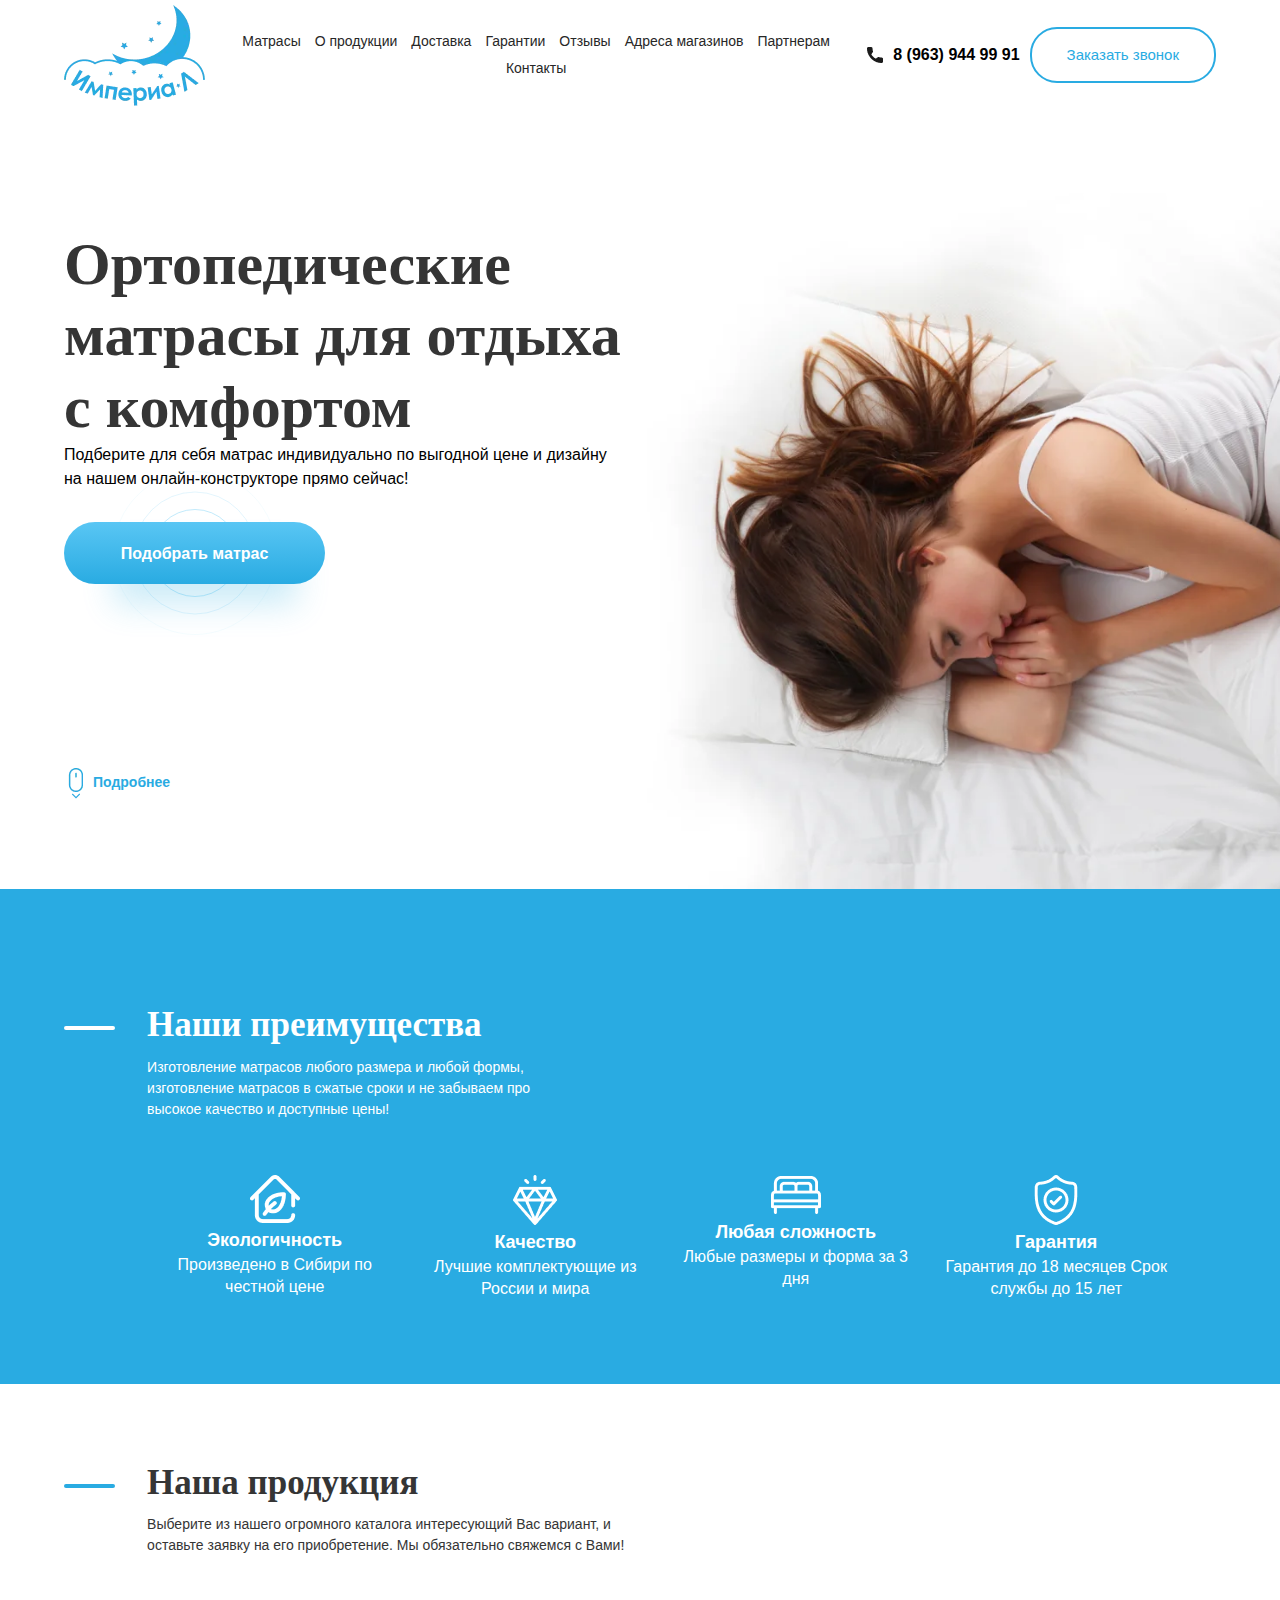
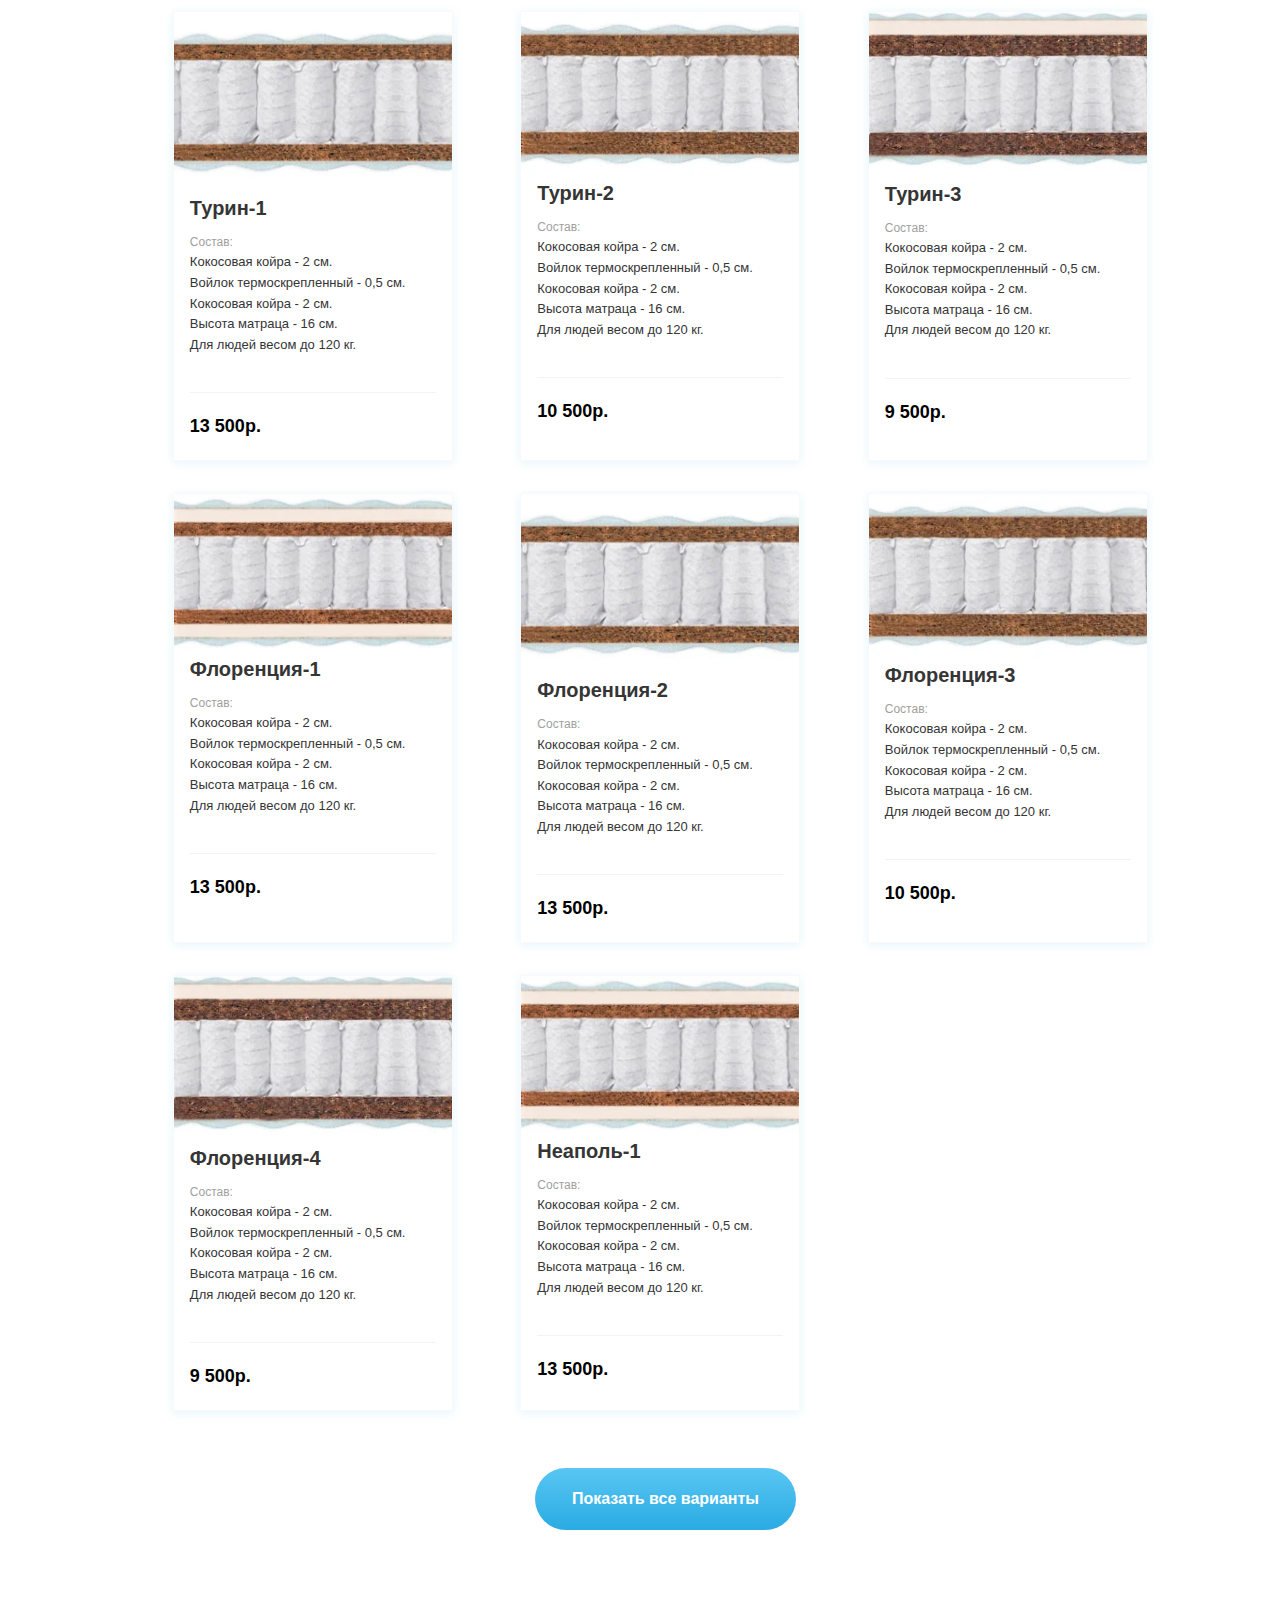
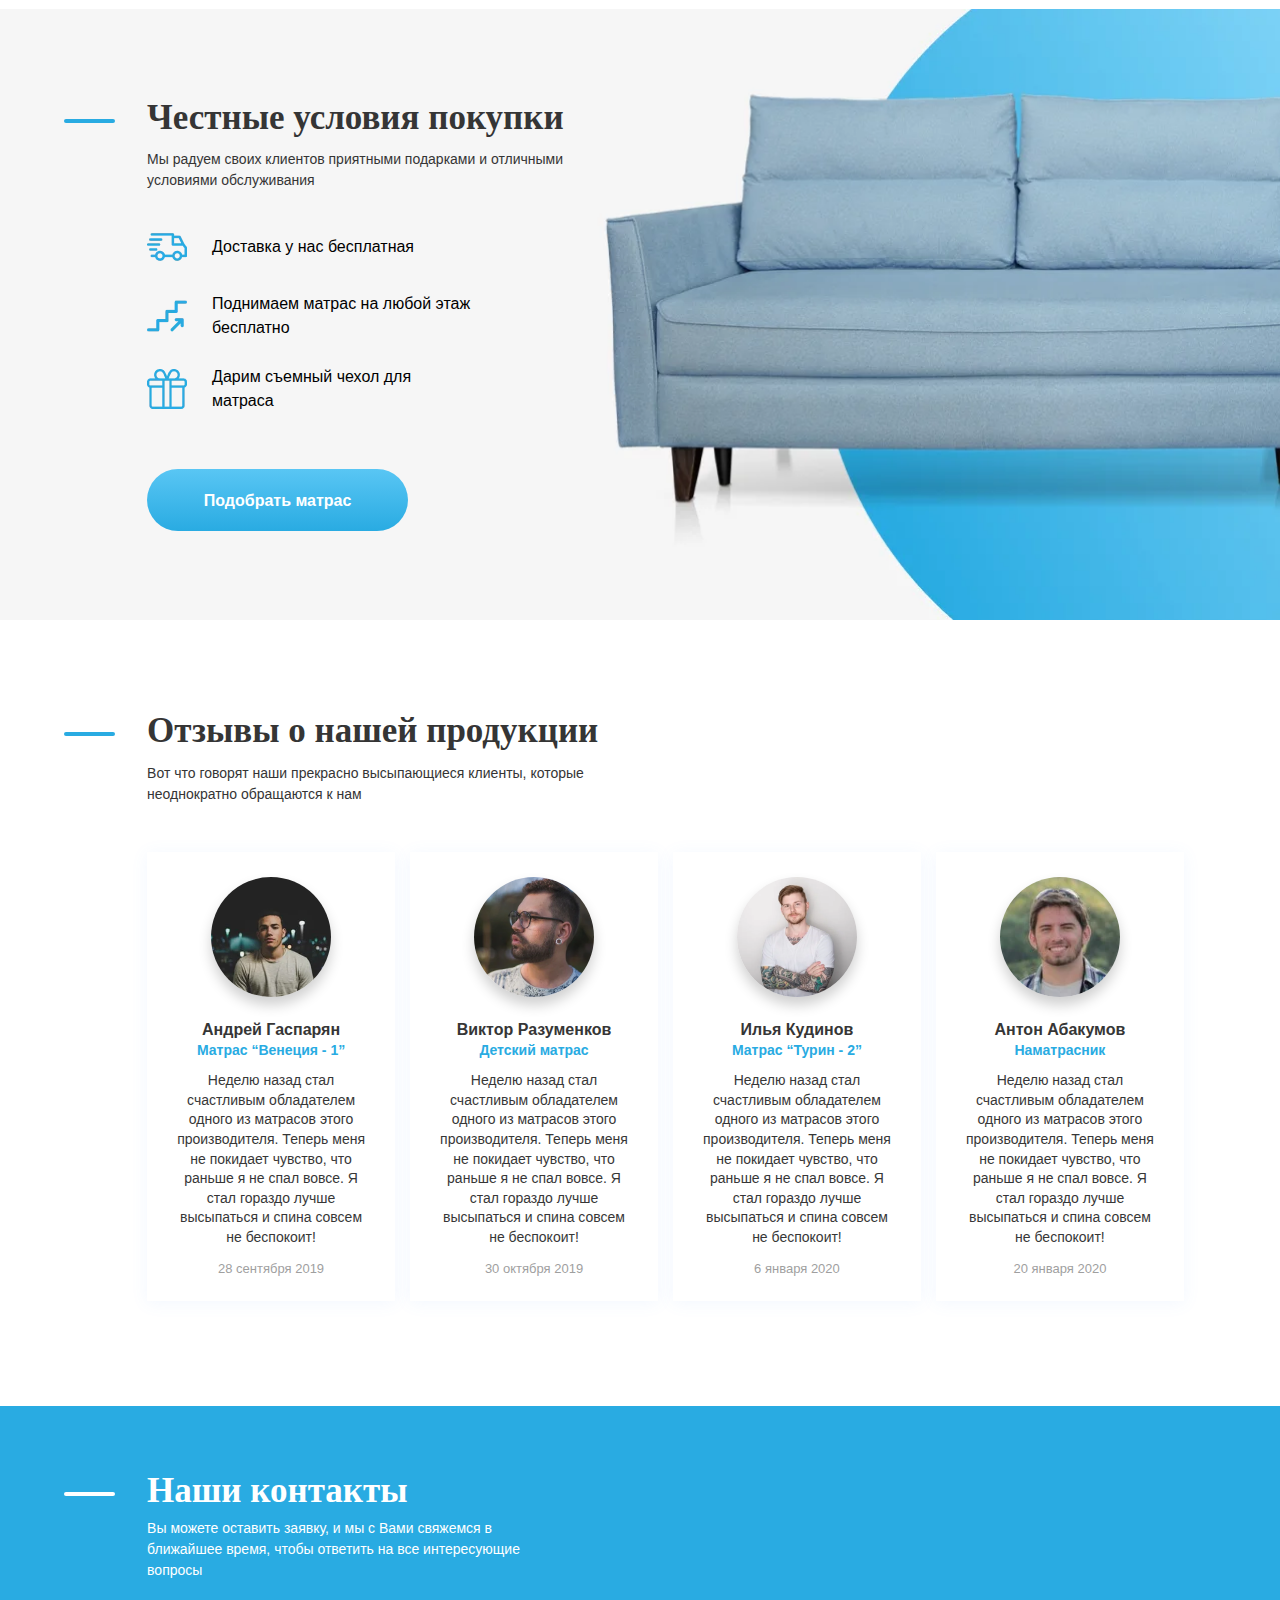
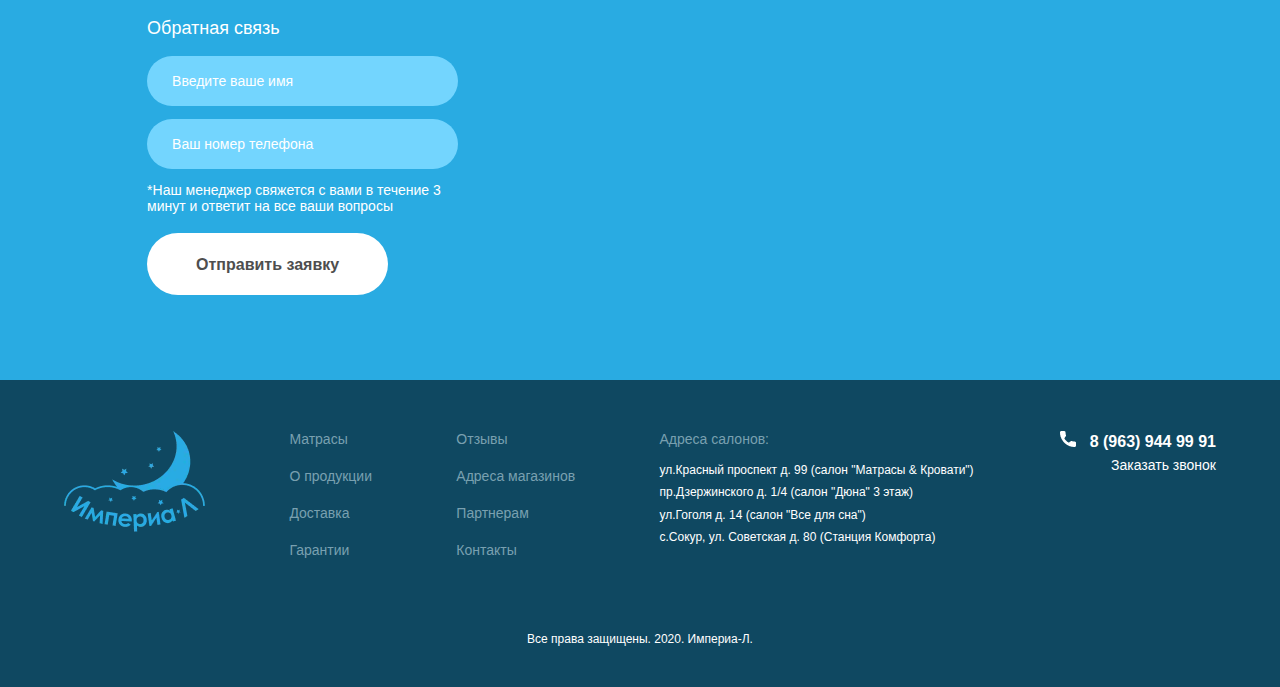
==== index.html @ 6961ce7b "first commit" ====
<!DOCTYPE html>
<html lang="en">

<head>
    <meta charset="UTF-8">
    <meta name="viewport" content="width=device-width, initial-scale=1.0">
    <title>ИмпериаЛ</title>
    <link rel="icon" href="./images/favicon.ico" type="image/x-icon">

    <link rel="stylesheet" href="style.css">
</head>

<body>
    <header>
        <img class="logo_img" src="./images/logo.webp" alt="">
        <div class="nav_links">
            <a href="#matrases">Матрасы</a>
            <a href="#aboutProd">О продукции</a>
            <a href="">Доставка</a>
            <a href="#guarant">Гарантии</a>
            <a href="#comments">Отзывы</a>
            <a href="#addres">Адреса магазинов</a>
            <a href="">Партнерам</a>
            <a href="#contacts">Контакты</a>
        </div>
        <div class="call_us">
            <img src="./images/phoneImg.webp" alt="">
            <b>8 (963) 944 99 91</b>
        </div>
        <a class="button_call_me" href="./success.html">Заказать звонок</a>
    </header>

    <div class="main_offer_background">
        <div class="main_offer">
            <p class="bold_offer">
                Ортопедические матрасы для отдыха
                <br> с комфортом
            </p>
            <p class="offer_comment">Подберите для себя матрас индивидуально по выгодной цене и дизайну на нашем
                онлайн-конструкторе прямо сейчас!</p>
            <div class="button_space">
                <div class="ellipse_container">
                    <div class="ellipse ellipse3"></div>
                    <div class="ellipse ellipse2"></div>
                    <div class="ellipse ellipse1"></div>
                </div>
                <div class="button_shadow"></div>
                <a href="./success.html" class="choose_mattress_button">Подобрать матрас
                </a>
            </div>
            <div class="show_more">
                <div class="more_left">
                    <img src="./images/clicker1.webp" alt="">
                    <img src="./images/back1.webp" alt="">
                </div>
                <a>Подробнее</a>
            </div>
        </div>
    </div>

    <div id="aboutProd" class="advantages">
        <div class="white_line_container">
            <div class="white_line"></div>
            <div class="advantages_container">
                <p class="bold_adv_offer bold_white_offer">
                    Наши преимущества
                </p>
                <p class="adv_comment white_comm">
                    Изготовление матрасов любого размера и любой формы, изготовление матрасов в сжатые сроки и не
                    забываем про высокое качество и доступные цены!
                </p>
                <div class="advantages_list">
                    <div class="advantage">
                        <img src="./images/eco_adv.webp" alt="">
                        <p class="adv_title">
                            Экологичность
                        </p>
                        <p class="adv_description">
                            Произведено в Сибири по честной цене
                        </p>
                    </div>
                    <div class="advantage">
                        <img src="./images/diamond_adv.webp" alt="">
                        <p class="adv_title">
                            Качество
                        </p>
                        <p class="adv_description">
                            Лучшие комплектующие из России и мира
                        </p>
                    </div>
                    <div class="advantage">
                        <img src="./images/difficult_adv.webp" alt="">
                        <p class="adv_title">
                            Любая сложность
                        </p>
                        <p class="adv_description">
                            Любые размеры и форма за 3 дня
                        </p>
                    </div>
                    <div class="advantage">
                        <img src="./images/guarant_adv.webp" alt="">
                        <p class="adv_title">
                            Гарантия
                        </p>
                        <p class="adv_description">
                            Гарантия до 18 месяцев Срок службы до 15 лет
                        </p>
                    </div>
                </div>
            </div>
        </div>

    </div>

    <div  id="matrases" class="our_products">
        <div class="blue_line_container">
            <div class="blue_line"></div>
            <div class="products_container">
                <p class="bold_prod_offer bold_block_offer">
                    Наша продукция
                </p>
                <p class="prod_comment block_comment">
                    Выберите из нашего огромного каталога интересующий Вас вариант, и оставьте заявку на его
                    приобретение. Мы обязательно свяжемся с Вами!
                </p>


                <div class="product_list">
                    <div class="product_item">
                        <img src="./images/prod1.webp" alt="">
                        <div class="prod_info">
                            <div class="prod_description">
                                <p class="prod_title"> Турин-1</p>

                                <div class="prod_structure">
                                    <p class="structure_title">
                                        Состав:
                                    </p>
                                    <p class="structure_point">Кокосовая койра - 2 см.</p>

                                    <p class="structure_point">Войлок термоскрепленный - 0,5 см.</p>
                                    <p class="structure_point">Кокосовая койра - 2 см.</p>
                                    <p class="structure_point">Высота матраца - 16 см.</p>
                                    <p class="structure_point">Для людей весом до 120 кг.</p>
                                </div>
                            </div>
                            <div class="prod_price">
                                <p class="price">13 500р.</p>
                            </div>
                        </div>
                    </div>

                    <div class="product_item">
                        <img src="./images/prod2.webp" alt="">
                        <div class="prod_info">
                            <div class="prod_description">
                                <p class="prod_title">Турин-2
                                </p>

                                <div class="prod_structure">
                                    <p class="structure_title">
                                        Состав:
                                    </p>
                                    <p class="structure_point">Кокосовая койра - 2 см.</p>

                                    <p class="structure_point">Войлок термоскрепленный - 0,5 см.</p>
                                    <p class="structure_point">Кокосовая койра - 2 см.</p>
                                    <p class="structure_point">Высота матраца - 16 см.</p>
                                    <p class="structure_point">Для людей весом до 120 кг.</p>
                                </div>
                            </div>
                            <div class="prod_price">
                                <p class="price">10 500р.</p>
                            </div>
                        </div>
                    </div>
                    <div class="product_item">
                        <img src="./images/prod3.webp" alt="">
                        <div class="prod_info">
                            <div class="prod_description">
                                <p class="prod_title">Турин-3
                                </p>

                                <div class="prod_structure">
                                    <p class="structure_title">
                                        Состав:
                                    </p>
                                    <p class="structure_point">Кокосовая койра - 2 см.</p>

                                    <p class="structure_point">Войлок термоскрепленный - 0,5 см.</p>
                                    <p class="structure_point">Кокосовая койра - 2 см.</p>
                                    <p class="structure_point">Высота матраца - 16 см.</p>
                                    <p class="structure_point">Для людей весом до 120 кг.</p>
                                </div>
                            </div>
                            <div class="prod_price">
                                <p class="price">9 500р.</p>
                            </div>
                        </div>
                    </div>
                    <div class="product_item">
                        <img src="./images/prod4.webp" alt="">
                        <div class="prod_info">
                            <div class="prod_description">
                                <p class="prod_title">Флоренция-1
                                </p>

                                <div class="prod_structure">
                                    <p class="structure_title">
                                        Состав:
                                    </p>
                                    <p class="structure_point">Кокосовая койра - 2 см.</p>

                                    <p class="structure_point">Войлок термоскрепленный - 0,5 см.</p>
                                    <p class="structure_point">Кокосовая койра - 2 см.</p>
                                    <p class="structure_point">Высота матраца - 16 см.</p>
                                    <p class="structure_point">Для людей весом до 120 кг.</p>
                                </div>
                            </div>
                            <div class="prod_price">
                                <p class="price">13 500р.</p>
                            </div>
                        </div>
                    </div>


                    <div class="product_item">
                        <img src="./images/prod1.webp" alt="">
                        <div class="prod_info">
                            <div class="prod_description">
                                <p class="prod_title">Флоренция-2
                                </p>

                                <div class="prod_structure">
                                    <p class="structure_title">
                                        Состав:
                                    </p>
                                    <p class="structure_point">Кокосовая койра - 2 см.</p>

                                    <p class="structure_point">Войлок термоскрепленный - 0,5 см.</p>
                                    <p class="structure_point">Кокосовая койра - 2 см.</p>
                                    <p class="structure_point">Высота матраца - 16 см.</p>
                                    <p class="structure_point">Для людей весом до 120 кг.</p>
                                </div>
                            </div>
                            <div class="prod_price">
                                <p class="price">13 500р.</p>
                            </div>
                        </div>
                    </div>


                    <div class="product_item">
                        <img src="./images/prod2.webp" alt="">
                        <div class="prod_info">
                            <div class="prod_description">
                                <p class="prod_title">Флоренция-3
                                </p>

                                <div class="prod_structure">
                                    <p class="structure_title">
                                        Состав:
                                    </p>
                                    <p class="structure_point">Кокосовая койра - 2 см.</p>

                                    <p class="structure_point">Войлок термоскрепленный - 0,5 см.</p>
                                    <p class="structure_point">Кокосовая койра - 2 см.</p>
                                    <p class="structure_point">Высота матраца - 16 см.</p>
                                    <p class="structure_point">Для людей весом до 120 кг.</p>
                                </div>
                            </div>
                            <div class="prod_price">
                                <p class="price">10 500р.</p>
                            </div>
                        </div>
                    </div>


                    <div class="product_item">
                        <img src="./images/prod3.webp" alt="">
                        <div class="prod_info">
                            <div class="prod_description">
                                <p class="prod_title">Флоренция-4
                                </p>

                                <div class="prod_structure">
                                    <p class="structure_title">
                                        Состав:
                                    </p>
                                    <p class="structure_point">Кокосовая койра - 2 см.</p>

                                    <p class="structure_point">Войлок термоскрепленный - 0,5 см.</p>
                                    <p class="structure_point">Кокосовая койра - 2 см.</p>
                                    <p class="structure_point">Высота матраца - 16 см.</p>
                                    <p class="structure_point">Для людей весом до 120 кг.</p>
                                </div>
                            </div>
                            <div class="prod_price">
                                <p class="price">9 500р.</p>
                            </div>
                        </div>
                    </div>


                    <div class="product_item">
                        <img src="./images/prod4.webp" alt="">
                        <div class="prod_info">
                            <div class="prod_description">
                                <p class="prod_title">Неаполь-1
                                </p>

                                <div class="prod_structure">
                                    <p class="structure_title">
                                        Состав:
                                    </p>
                                    <p class="structure_point">Кокосовая койра - 2 см.</p>

                                    <p class="structure_point">Войлок термоскрепленный - 0,5 см.</p>
                                    <p class="structure_point">Кокосовая койра - 2 см.</p>
                                    <p class="structure_point">Высота матраца - 16 см.</p>
                                    <p class="structure_point">Для людей весом до 120 кг.</p>
                                </div>
                            </div>
                            <div class="prod_price">
                                <p class="price">13 500р.</p>
                            </div>
                        </div>
                    </div>


                </div>
                <a href="./success.html" class="button_show_all_vars">Показать все варианты</a>
            </div>


        </div>
    </div>


    <div id="guarant" class="honest_pay_terms">
        <div class="blue_line_container">
            <div class="blue_line"></div>
            <div class="honest_container">
                <p class="bold_terms_offer bold_block_offer">
                    Честные условия покупки </p>
                <p class="terms_comment block_comment">
                    Мы радуем своих клиентов приятными подарками и отличными условиями обслуживания </p>

                <div class="terms">
                    <div class="t_point">
                        <img src="./images/delivery_img.webp" alt="">
                        <p>Доставка у нас бесплатная</p>
                    </div>
                    <div class="t_point">
                        <img src="./images/floor_img.webp" alt="">
                        <p>Поднимаем матрас на любой этаж бесплатно</p>
                    </div>
                    <div class="t_point">
                        <img src="./images/gift_img.webp" alt="">
                        <p>Дарим съемный чехол для матраса</p>
                    </div>
                </div>

                <a href="./success.html" class="choose_mattress_button choose_mattress_button_padding">Подобрать матрас</a>


            </div>
        </div>
    </div>

    <div id="comments" class="prod_feedback">
        <div class="blue_line_container">
            <div class="blue_line"></div>
            <div class="feedback_container">
                <p class="bold_feed_offer bold_block_offer">Отзывы о нашей продукции</p>
                <p class="feed_comment block_comment">
                    Вот что говорят наши прекрасно высыпающиеся клиенты, которые неоднократно обращаются к нам
                </p>

                <div class="feedback_list">


                    <div class="feedback">
                        <img src="./images/comm1.webp" alt="">
                        <p class="person_name">
                            Андрей Гаспарян
                        </p>
                        <p class="purchased_prod">
                            Матрас “Венеция - 1”
                        </p>
                        <p class="person_feedback">
                            Неделю назад стал счастливым обладателем одного из матрасов этого производителя. Теперь меня
                            не покидает чувство, что раньше я не спал вовсе. Я стал гораздо лучше высыпаться и спина
                            совсем не беспокоит!
                        </p>
                        <p class="date_feedback">
                            28 сентября 2019
                        </p>
                    </div>





                    <div class="feedback">
                        <img src="./images/comm2.webp" alt="">
                        <p class="person_name">
                            Виктор Разуменков
                        </p>
                        <p class="purchased_prod">
                            Детский матрас
                        </p>
                        <p class="person_feedback">
                            Неделю назад стал счастливым обладателем одного из матрасов этого производителя. Теперь меня
                            не покидает чувство, что раньше я не спал вовсе. Я стал гораздо лучше высыпаться и спина
                            совсем не беспокоит!
                        </p>
                        <p class="date_feedback">
                            30 октября 2019
                        </p>
                    </div>





                    <div class="feedback">
                        <img src="./images/comm3.webp" alt="">
                        <p class="person_name">
                            Илья Кудинов
                        </p>
                        <p class="purchased_prod">
                            Матрас “Турин - 2”
                        </p>
                        <p class="person_feedback">
                            Неделю назад стал счастливым обладателем одного из матрасов этого производителя. Теперь меня
                            не покидает чувство, что раньше я не спал вовсе. Я стал гораздо лучше высыпаться и спина
                            совсем не беспокоит!
                        </p>
                        <p class="date_feedback">
                            6 января 2020
                        </p>
                    </div>





                    <div class="feedback">
                        <img src="./images/comm4.webp" alt="">
                        <p class="person_name">
                            Антон Абакумов
                        </p>
                        <p class="purchased_prod">
                            Наматрасник
                        </p>
                        <p class="person_feedback">
                            Неделю назад стал счастливым обладателем одного из матрасов этого производителя. Теперь меня
                            не покидает чувство, что раньше я не спал вовсе. Я стал гораздо лучше высыпаться и спина
                            совсем не беспокоит!
                        </p>
                        <p class="date_feedback">
                            20 января 2020
                        </p>
                    </div>



                </div>

            </div>
        </div>
    </div>

    <div id="contacts" class="our_contacts">

        <div class="white_line_container">
            <div class="white_line"></div>
            <div class="contacts_container">
                <div class="contacts_container_left">
                    <p class="bold_white_offer   ">
                        Наши контакты </p>
                    <p class="white_comm">
                        Вы можете оставить заявку, и мы с Вами свяжемся в ближайшее время, чтобы ответить на все
                        интересующие вопросы </p>


                    <form action="submit">
                        <p class="form_title">
                            Обратная связь
                        </p>
                        <input class="user_name" type="text" placeholder="Введите ваше имя">
                        <input class="user_tel" type="tel" placeholder="Ваш номер телефона">

                        <p class="form_hint">
                            *Наш менеджер свяжется с вами в течение 3 минут и ответит на все ваши вопросы
                        </p>

                        <input  class="button_submit_form" type="submit" value="Отправить заявку">

                    </form>




                </div>
            </div>
        </div>

        <div class="contacts_container_right">
            <iframe
                src="https://www.google.com/maps/embed?pb=!1m18!1m12!1m3!1d2285.2875746471536!2d82.90919077633461!3d55.055697845468295!2m3!1f0!2f0!3f0!3m2!1i1024!2i768!4f13.1!3m3!1m2!1s0x42dfe5ae43b21f39%3A0x78522fc8f76ff11f!2z0JrRgNCw0YHQvdGL0Lkg0L_RgC3Rgi4sIDk5LCDQndC-0LLQvtGB0LjQsdC40YDRgdC6LCDQndC-0LLQvtGB0LjQsdC40YDRgdC60LDRjyDQvtCx0LsuLCDQoNC-0YHRgdC40Y8sIDYzMDA0OQ!5e0!3m2!1sru!2sby!4v1711286490677!5m2!1sru!2sby"
                style="border:0;" loading="lazy" referrerpolicy="no-referrer-when-downgrade"></iframe>
        </div>
    </div>


    <footer id="addres">
        <div class="footer_container">
            <img src="./images/logo.webp" alt="">
            <div class="links_foot">
                <a href="">Матрасы</a>
                <a href="">О продукции</a>
                <a href="">Доставка</a>
                <a href="">Гарантии</a>
            </div>
            <div class="links_foot">
                <a href="">Отзывы</a>
                <a href="">Адреса магазинов</a>
                <a href="">Партнерам</a>
                <a href="">Контакты</a>
            </div>
            <div class="address_list">
                <p class="address_title">Адреса салонов:</p>
                <p class="address_point">ул.Красный проспект д. 99 (салон "Матрасы & Кровати")</p>
                <p class="address_point">пр.Дзержинского д. 1/4 (салон "Дюна" 3 этаж)</p>
                <p class="address_point">ул.Гоголя д. 14 (салон "Все для сна")</p>
                <p class="address_point">c.Сокур, ул. Советская д. 80 (Станция Комфорта)</p>
            </div>
            <div class="call_me">
                <div class="phone_number">
                <img src="./images/white_phone_logo.webp" alt="">
                <b>8 (963) 944 99 91</b>

                </div>
            <a href="" class="get_call">
                Заказать звонок
            </a>
            </div>
        </div>
        <p class="rights">Все права защищены. 2020. Империа-Л.</p>
    </footer>

</body>

</html>
---- style.css ----
* {
  margin: 0;
  padding: 0;
  box-sizing: border-box;
}

html {
  scroll-behavior: smooth;
  }

.thanks_block .choose_mattress_button {
  position: static;

}
a{
  transition: 0.3s;
}
a:hover{
scale: 1.1;
}

.thanks_block {
  width: 90%;
  display: flex;
  flex-direction: column;
  align-items: center;
  justify-content: center;
  margin: auto;
  height: 400px;
  text-align: center;
}

.thanks_block p{
  font-size: 36px;
  margin-bottom: 30px;
}

input {
  border: none;
  outline: none;
  margin: 0;
  padding: 0;
  background: none;
}

.white_line_container {
  width: 90%;
  max-width: 1687px;
  margin: auto;
  display: flex;
}

.white_line_container .white_line {
  width: 51px;
  height: 4px;
  background: #FFFFFF;
  border-radius: 2px;
  margin: 27px 0 0 0;
}

.bold_white_offer {
  font-family: "Playfair Display", serif;
  font-size: 35px;
  font-weight: 700;
  line-height: 52.5px;
  color: #FFFFFF;
}

.white_comm {
  font-size: 14px;
  font-weight: 300;
  line-height: 21px;
  text-align: left;
  color: #FFFFFF;
  max-width: 481px;
}

.blue_line_container {
  width: 90%;
  max-width: 1687px;
  margin: auto;
  display: flex;
}

.blue_line {
  width: 51px;
  height: 4px;
  background: #29ABE2;
  border-radius: 2px;
  margin: 27px 0 0 0;
}

.bold_block_offer {
  font-family: "Playfair Display", serif;
  font-size: 35px;
  font-weight: 700;
  line-height: 52.5px;
  color: #353535;
}

.block_comment {
  font-size: 14px;
  font-weight: 300;
  line-height: 21px;
  text-align: left;
  max-width: 481px;
  color: #353535;
  margin: 5px 0 0 0;
}

.choose_mattress_button {
  display: flex;
  justify-content: center;
  align-items: center;
  width: 261px;
  height: 62px;
  border-radius: 31px;
  background: linear-gradient(0deg, #29ABE2 0%, #59C6F4 100%);
  font-size: 16px;
  font-weight: 700;
  line-height: 19.2px;
  text-align: center;
  color: white;
  position: absolute;
}

a,
button,
p,
b {
  font-family: "Museo Sans Cyrl", sans-serif;
  text-decoration: none;
}

header {
  max-width: 1600px;
  width: 90%;
  margin: auto;
  display: flex;
  height: 110px;
  align-items: center;
  justify-content: space-between;
}

header .nav_links {
  display: flex;
  max-width: 867px;
  width: 70%;
  justify-content: center;
  flex-wrap: wrap;
  padding: 0 15px;
  align-items: center;
}

header .nav_links a {
  font-size: 14px;
  color: #272727;
  font-weight: 400;
  margin: 5px 7px;
  line-height: 16.8px;
}

header .call_us {
  display: flex;
  width: 158px;
  justify-content: space-between;
  align-items: center;
  margin: 0 10px 0 0;
}

header .call_us b {
  font-size: 16px;
  white-space: nowrap;
  margin: 0 0 0 10px;
}

header .button_call_me {
  padding: 17px 35px;
  border-radius: 27px;
  border: 2px solid #29ABE2;
  background: none;
  display: flex;
  justify-content: center;
  align-items: center;
  text-wrap: nowrap;
  font-size: 15px;
  font-weight: 500;
  line-height: 18px;
  color: #29ABE2;
}

.main_offer_background {
  background: url(./images/first_screen_back.webp);
  background-repeat: no-repeat;
  background-size: cover;
  padding: 119px 0 89px 0;
  background-position: center;
}

.main_offer {
  max-width: 1600px;
  width: 90%;
  margin: auto;
}

.main_offer .bold_offer {
  font-size: 60px;
  font-weight: 700;
  line-height: 71.4px;
  text-align: left;
  font-family: "Playfair Display", serif;
  font-optical-sizing: auto;
  font-style: normal;
  color: #353535;
  width: 620px;
}

.main_offer .offer_comment {
  font-size: 16px;
  font-weight: 300;
  line-height: 24px;
  text-align: left;
  max-width: 546px;
}

.main_offer .button_space {
  bottom: 20px;
  position: relative;
  width: 261px;
  height: 164px;
  border-radius: 31px;
  opacity: 1;
  display: flex;
  flex-direction: column;
  justify-content: center;
  align-items: center;
}

.main_offer .ellipse_container {
  width: 164px;
  height: 164px;
  position: relative;
  display: flex;
  justify-content: center;
  align-items: center;
}

.main_offer .ellipse {
  position: absolute;
  top: 50%;
  left: 50%;
  transform: translate(-50%, -50%);
  border-radius: 50%;
}

.main_offer .ellipse3 {
  width: 164px;
  height: 164px;
  border: 1px solid #59C6F40F;
}

.main_offer .ellipse2 {
  width: 123px;
  height: 123px;
  border: 1px solid #59C6F42B;
}

.main_offer .ellipse1 {
  width: 88px;
  height: 88px;
  border: 1px solid #59C6F45E;
}

.main_offer .button_shadow {
  width: 183px;
  height: 54px;
  box-shadow: 0px 27px 32px 0px #29ABE23B;
  position: absolute;
  top: 32%;
  left: 19%;
}

.main_offer .show_more {
  display: flex;
  align-items: start;
  margin: 113px 0 0 0;
}

.main_offer .show_more .more_left {
  display: flex;
  flex-direction: column;
  align-items: center;
}

.main_offer .show_more a {
  font-size: 14px;
  font-weight: 600;
  line-height: 16.66px;
  text-align: left;
  color: #29ABE2;
  margin: 6px 0 0 5px;
}

.advantages {
  background: #29ABE2;
  padding: 0 0 83px 0;
}

.advantages .white_line_container {
  padding: 110px 0 0 0;
}

.advantages .white_line_container .advantages_container {
  max-width: 1600px;
  width: 90%;
  margin: auto;
}

.advantages .white_line_container .advantages_container .adv_comment {
  margin: 5px 0 55px 0;
}

.advantages .white_line_container .advantages_container .advantages_list {
  max-width: 1026px;
  margin: auto;
  display: grid;
  grid-template-columns: repeat(auto-fill, minmax(219px, 4fr));
  gap: 16px;
}

.advantages .white_line_container .advantages_container .advantages_list .advantage {
  text-align: center;
  color: white;
}

.advantages .white_line_container .advantages_container .advantages_list .advantage .adv_title {
  font-size: 18px;
  font-weight: 700;
  line-height: 27px;
}

.advantages .white_line_container .advantages_container .advantages_list .advantage .adv_description {
  font-size: 16px;
  font-weight: 300;
  line-height: 22.4px;
  text-align: center;
}

.our_products {
  padding: 73px 0 0 0;
}

.our_products .blue_line_container .products_container {
  max-width: 1600px;
  width: 90%;
  margin: auto;
}

.our_products .blue_line_container .products_container .prod_comment {
  margin: 5px 0 55px 0;
}

.our_products .blue_line_container .products_container .product_list {
  max-width: 99%;
  display: grid;
  grid-template-columns: repeat(auto-fill, minmax(280px, 4fr));
  gap: 16px;
}

.our_products .blue_line_container .products_container .product_list .product_item {
  border: 1px solid #F9F9F9;
  box-shadow: 0px 2px 9px 0px #29ABE21F;
  margin: 0 auto 16px auto;
  width: 280px;
}

.our_products .blue_line_container .products_container .product_list .product_item img {
  width: 100%;
  margin: auto;
  text-align: center;
}

.our_products .blue_line_container .products_container .product_list .product_item .prod_info {
  max-width: 246px;
  margin: auto;
}

.our_products .blue_line_container .products_container .product_list .product_item .prod_info .prod_description {
  padding: 0 0 35px 0;
  border-bottom: 1px solid #F3F3F3;
}

.our_products .blue_line_container .products_container .product_list .product_item .prod_info .prod_description .prod_title {
  font-size: 20px;
  font-weight: 700;
  line-height: 24px;
  text-align: left;
  color: #353535;
}

.our_products .blue_line_container .products_container .product_list .product_item .prod_info .prod_description .prod_structure .structure_title {
  font-size: 12px;
  font-weight: 300;
  line-height: 14.4px;
  text-align: left;
  color: #9F9F9F;
  margin: 15px 0 0 0;
}

.our_products .blue_line_container .products_container .product_list .product_item .prod_info .prod_description .prod_structure .structure_point {
  font-size: 13px;
  font-weight: 400;
  line-height: 15.6px;
  text-align: left;
  color: #353535;
  margin: 5px 0;
}

.our_products .blue_line_container .products_container .product_list .product_item .prod_info .prod_price {
  padding: 23px 0 22px 0;
}

.our_products .blue_line_container .products_container .product_list .product_item .prod_info .prod_price .price {
  font-size: 18px;
  font-weight: 700;
  line-height: 21.6px;
  text-align: left;
}

.our_products .blue_line_container .products_container .button_show_all_vars {
  display: flex;
  justify-content: center;
  align-items: center;
  width: 261px;
  height: 62px;
  border-radius: 31px;
  background: linear-gradient(0deg, #29ABE2 0%, #59C6F4 100%);
  font-size: 16px;
  font-weight: 700;
  line-height: 19.2px;
  text-align: center;
  color: white;
  margin: 41px auto 79px auto;
}

.honest_pay_terms {
  background: url(./images/honest_payment_block_back.webp);
  background-repeat: no-repeat;
  background-size: cover;
  padding: 83px 0 89px 0;
  background-position: center;
}

.honest_pay_terms .blue_line_container .honest_container {
  max-width: 1600px;
  width: 90%;
  margin: auto;
}

.honest_pay_terms .blue_line_container .honest_container .terms_comment {
  margin: 5px 0 36px 0;
}

.honest_pay_terms .blue_line_container .honest_container .terms {
  max-width: 329px;
}

.honest_pay_terms .blue_line_container .honest_container .terms .t_point {
  display: flex;
  align-items: center;
  margin: 0 0 25px 0;
}

.honest_pay_terms .blue_line_container .honest_container .terms .t_point p {
  margin: 0 0 0 25px;
  font-size: 16px;
  font-weight: 300;
  line-height: 24px;
  text-align: left;
}

.honest_pay_terms .blue_line_container .honest_container .choose_mattress_button_padding {
  margin: 56px 0 0 0;
  position: relative;
}

.prod_feedback {
  padding: 85px 0;
}

.prod_feedback .feedback_container {
  max-width: 1600px;
  width: 90%;
  margin: auto;
}

.prod_feedback .feedback_container .feedback_list {
  width: 100%;
  margin-top: 47px;
  display: grid;
  grid-template-columns: repeat(4, 1fr);
  gap: 15px;
}

.prod_feedback .feedback_container .feedback_list .feedback {
  box-shadow: 0px 2px 16px 0px #559CFF14;
  max-width: 270px;
  text-align: center;
  padding: 25px;
  margin: 0 0 20px 0;
}

.prod_feedback .feedback_container .feedback_list .feedback img {
  box-shadow: 0px 8px 13px 0px #00000030;
  width: 120px;
  border-radius: 50%;
  object-fit: cover;
  height: 120px;
}

.prod_feedback .feedback_container .feedback_list .feedback .person_name {
  font-size: 16px;
  font-weight: 700;
  line-height: 21.6px;
  color: #363636;
  margin: 18px 0 1px 0;
}

.prod_feedback .feedback_container .feedback_list .feedback .purchased_prod {
  font-size: 14px;
  font-weight: 600;
  line-height: 18.9px;
  color: #29ABE2;
}

.prod_feedback .feedback_container .feedback_list .feedback .person_feedback {
  font-size: 14px;
  font-weight: 300;
  line-height: 19.6px;
  color: #373737;
  margin: 11px 0 13px 0;
}

.prod_feedback .feedback_container .feedback_list .feedback .date_feedback {
  font-size: 13px;
  font-weight: 400;
  line-height: 15.6px;
  color: #9F9F9F;
}

.our_contacts {
  background: #29ABE2;
  position: relative;
}

.our_contacts .white_line_container {
  padding: 59px 0 85px 0;
}

.our_contacts .white_line_container .contacts_container {
  max-width: 1600px;
  width: 90%;
  margin: auto;
}

.our_contacts .white_line_container .contacts_container .contacts_container_left form {
  margin: 34px 0 0 0;
  max-width: 311px;
}

.our_contacts .white_line_container .contacts_container .contacts_container_left form .form_title {
  font-size: 18px;
  font-weight: 400;
  line-height: 27px;
  text-align: left;
  color: #FFFFFF;
  margin: 0 0 14px 0;
}

.our_contacts .white_line_container .contacts_container .contacts_container_left form .user_name,
.our_contacts .white_line_container .contacts_container .contacts_container_left form .user_tel {
  width: 100%;
  height: 50px;
  background: #76D6FFF7;
  color: white;
  border-radius: 25px;
  padding: 15px 0 14px 25px;
  margin: 0 0 13px 0;
  font-size: 14px;
  font-weight: 400;
  line-height: 21px;
}

.our_contacts .white_line_container .contacts_container .contacts_container_left form .user_name::placeholder,
.our_contacts .white_line_container .contacts_container .contacts_container_left form .user_tel::placeholder {
  color: white;
  font-size: 14px;
  font-weight: 400;
  line-height: 21px;
  text-align: left;
}

.our_contacts .white_line_container .contacts_container .contacts_container_left form .form_hint {
  font-size: 14px;
  font-weight: 300;
  line-height: 16.8px;
  text-align: left;
  color: white;
}

.our_contacts .white_line_container .contacts_container .contacts_container_left form .button_submit_form {
  max-width: 241px;
  height: 62px;
  width: 100%;
  border-radius: 31px;
  background: #FFFFFF;
  font-size: 16px;
  font-weight: 700;
  line-height: 19.2px;
  color: #4E4E4E;
  margin: 18px 0 0 0;
  transition: 0.3s;
  cursor: pointer;
}
.button_submit_form:hover{
  scale: 1.1;
}

.contacts_container_right {
  position: absolute;
  top: 0;
  right: 0;
  left: 50%;
  height: 100%;
}

.contacts_container_right iframe {
  width: 100%;
  height: 100%;
}

footer {
  background: #0F4861;
  padding: 51px 0 40px 0;
}

footer .footer_container {
  max-width: 1600px;
  width: 90%;
  margin: auto;
  display: flex;
  align-items: start;
  justify-content: space-between;
  padding: 0 0 54px 0;
  flex-wrap: wrap;
}

footer .footer_container .links_foot {
  display: flex;
  flex-direction: column;
}

footer .footer_container .links_foot a {
  font-size: 14px;
  font-weight: 400;
  line-height: 16.8px;
  text-align: left;
  color: #79A0B0;
  margin: 0 0 20px 0;
}

footer .footer_container .address_list .address_title {
  font-size: 14px;
  font-weight: 500;
  line-height: 16.8px;
  text-align: left;
  color: #79A0B0;
  margin: 0 0 15px 0;
}

footer .footer_container .address_list .address_point {
  font-size: 12px;
  font-weight: 500;
  line-height: 14.4px;
  text-align: left;
  color: #FFFFFF;
  margin: 0 0 8px 0;
}

footer .footer_container .call_me {
  display: flex;
  width: 158px;
  justify-content: end;
  flex-direction: column;
  align-items: end;
}

footer .footer_container .call_me b {
  font-size: 16px;
  white-space: nowrap;
  margin: 0 0 0 10px;
  color: #FFFFFF;
}

footer .footer_container .call_me a {
  font-size: 14px;
  font-weight: 500;
  line-height: 16.8px;
  text-align: left;
  color: #FFFFFF;
  margin-top: 6px;
}

footer .rights {
  font-size: 12px;
  font-weight: 400;
  line-height: 14.4px;
  text-align: center;
  color: white;
}

@media (max-width: 1300px) {
  .white_comm {
    max-width: 400px;
  }

  .contacts_container_right {
    left: 60%;
  }
}

@media (max-width: 1200px) {
  .advantages .white_line_container .advantages_container .advantages_list {
    max-width: 673px;
  }

  .prod_feedback .feedback_container .feedback_list {
    grid-template-columns: repeat(2, 1fr);
    margin: 47px auto 0 auto;
  }

  .prod_feedback .feedback_container .feedback_list .feedback {
    margin: auto;
  }
}

@media (max-width: 1000px) {
  .advantages .white_line_container .advantages_container .advantages_list .advantage .adv_title {
    font-size: 16px;
  }

  .advantages .white_line_container .advantages_container .advantages_list .advantage .adv_description {
    font-size: 14px;
  }

  footer .footer_container {
    display: grid;
    grid-template-columns: repeat(4, 1fr);
    gap: 15px;
  }
}

@media (max-width: 900px) {
  .main_offer .offer_comment {
    max-width: 400px;
  }

  .honest_pay_terms .blue_line_container .honest_container .terms {
    max-width: 271px;
  }
}

@media (max-width: 800px) {
  header {
    flex-direction: column;
    margin: 15px auto 0 auto;
    height: auto;
  }

  header .nav_links {
    max-width: none;
    width: auto;
    margin: 15px 0;
  }

  header .call_us {
    margin: auto auto 10px auto;
  }

  header .button_call_me {
    padding: 9px 35px;
  }

  .our_products .blue_line_container .products_container .product_list {
    grid-template-columns: repeat(auto-fill, minmax(200px, 4fr));
  }

  .our_products .blue_line_container .products_container .product_list .product_item {
    width: auto;
  }

  .main_offer_background {
    padding: 32px 0 89px 0;
  }

  .main_offer .bold_offer {
    font-size: 36px;
    font-weight: 700;
    line-height: 35.4px;
    margin: 0 0 10px 0;
    width: 400px;
  }

  .main_offer .offer_comment {
    font-size: 14px;
    font-weight: 300;
    line-height: 18px;
  }

  .choose_mattress_button {
    width: 222px;
    height: 47px;
  }

  .main_offer .button_shadow {
    width: 155px;
    height: 33px;
  }

  .our_products .blue_line_container .products_container {
    width: 87%;
  }

  .honest_pay_terms .blue_line_container .honest_container {
    width: 87%;
  }

  .honest_container {
    width: 87%;
  }

  .bold_block_offer {
    line-height: 34.5px;
    max-width: 374px;
  }

  .honest_pay_terms .blue_line_container .honest_container .terms_comment {
    width: 300px;
  }

  .honest_pay_terms .blue_line_container .honest_container .terms .t_point p {
    margin: 0 0 0 15px;
    font-size: 14px;
    line-height: 20px;
  }

  .honest_pay_terms .blue_line_container .honest_container .terms img {
    width: 30px;
  }

  .honest_pay_terms .blue_line_container .honest_container .terms {
    max-width: 236px;
  }

  .prod_feedback .feedback_container {
    width: 87%;
  }

  .our_contacts .white_line_container .contacts_container {
    width: 87%;
  }

  .our_contacts .white_line_container .contacts_container .contacts_container_left .white_comm {
    max-width: 274px;
  }

  .our_contacts .white_line_container .contacts_container .contacts_container_left form {
    max-width: 267px;
  }

  .our_contacts .white_line_container .contacts_container .contacts_container_left form .button_submit_form {
    height: 43px;
  }
}

@media (max-width: 700px) {
  .blue_line {
    width: 39px;
  }

  .white_line_container .white_line {
    width: 39px;
  }

  footer .footer_container {
    grid-template-columns: repeat(3, 1fr);
  }

  .bold_white_offer {
    font-size: 27px;
  }

  .white_comm {
    font-size: 12px;
    line-height: 15px;
    margin: 5px 0 0 0;
  }

  .bold_block_offer {
    font-size: 27px;
  }

  .block_comment {
    font-size: 12px;
    line-height: 15px;
  }

  .advantages .white_line_container {
    padding: 37px 0 0 0;
  }

  .advantages .white_line_container .advantages_container .adv_comment {
    margin: 5px 0 25px 0;
  }

  .advantages .white_line_container .advantages_container .advantages_list .advantage img {
    width: 30px;
  }

  .advantages .white_line_container .advantages_container .advantages_list .advantage .adv_title {
    font-size: 14px;
    line-height: 19px;
  }

  .advantages .white_line_container .advantages_container .advantages_list .advantage .adv_description {
    font-size: 12px;
    line-height: 19.4px;
  }

  .our_products .blue_line_container .products_container .product_list .product_item .prod_info .prod_description .prod_title {
    font-size: 14px;
  }

  .our_products .blue_line_container .products_container .button_show_all_vars {
    height: 51px;
  }

  .our_products .blue_line_container .products_container .product_list .product_item .prod_info .prod_description .prod_structure .structure_point {
    font-size: 12px;
    line-height: 10.6px;
  }

  .our_products .blue_line_container .products_container .product_list .product_item .prod_info .prod_description {
    padding: 0 10px 20px 10px;
  }

  .our_products .blue_line_container .products_container .product_list .product_item .prod_info .prod_price {
    padding: 10px;
  }

  .advantages {
    padding: 0 0 35px 0;
  }

  .our_products {
    padding: 34px 0 0 0;
  }

  .honest_pay_terms {
    padding: 40px 0;
  }

  .prod_feedback {
    padding: 36px 0;
  }

  .prod_feedback .feedback_container .feedback_list .feedback .person_feedback {
    font-size: 12px;
    line-height: 13.6px;
  }
}

@media (max-width: 600px) {
  footer .footer_container {
    display: flex;
  }

  .bold_block_offer,
  .bold_white_offer {
    line-height: 23.5px;
    font-size: 20px;
    max-width: none;
  }

  .blue_line,
  .white_line {
    display: none;
  }

  .honest_pay_terms .blue_line_container .honest_container .terms .t_point {
    margin: 0 0 10px 0;
  }

  .honest_pay_terms .blue_line_container .honest_container .terms .t_point p {
    margin: 0 0 0 10px;
    font-size: 12px;
    line-height: 16px;
  }

  .honest_pay_terms {
    background-position: left -116px center;
  }

  .our_contacts .white_line_container .contacts_container .contacts_container_left form .user_name,
  .our_contacts .white_line_container .contacts_container .contacts_container_left form .user_tel {
    width: auto;
    height: auto;
    padding: 9px 0 9px 25px;
  }

  .our_contacts .white_line_container .contacts_container .contacts_container_left form .form_hint {
    font-size: 9px;
    line-height: 12.8px;
  }

  header .logo_img {
    width: 80px;
  }

  header .button_call_me {
    padding: 7px 23px;
  }

  .contacts_container_right {
    position: static;
    height: auto;
  }

  .our_contacts .white_line_container {
    padding: 20px 0 20px 0;
  }

  .our_contacts .white_line_container .contacts_container .contacts_container_left .white_comm {
    max-width: none;
  }

  .our_contacts .white_line_container .contacts_container .contacts_container_left form {
    max-width: 311px;
    margin: 34px auto 0 auto;
    text-align: center;
  }

  .our_contacts .white_line_container .contacts_container .contacts_container_left form .user_name,
  .our_contacts .white_line_container .contacts_container .contacts_container_left form .user_tel {
    width: 100%;
  }
}

@media (max-width: 500px) {
  .prod_feedback .feedback_container .feedback_list {
    grid-template-columns: repeat(1, 1fr);
  }

  .prod_feedback .feedback_container .feedback_list .feedback {
    max-width: 433px;
  }

  .prod_feedback .feedback_container .feedback_list .feedback img {
    width: 80px;
    height: 80px;
  }

  .main_offer_background {
    background: none;
  }

  .main_offer_background .main_offer p {
    text-align: center;
    margin: auto;
  }

  .main_offer_background .main_offer .bold_offer {
    margin-bottom: 15px;
    width: auto;
    font-size: 27px;
    line-height: 24.4px;
  }

  .main_offer_background .main_offer .button_space {
    margin: auto;
  }

  .main_offer_background {
    padding: 32px 0 15px 0;
  }

  .main_offer .show_more {
    margin: auto;
    width: fit-content;
  }

  footer .footer_container {
    display: flex;
    flex-direction: column;
    width: fit-content;
    margin: auto;
    align-items: center;
    text-align: center;
  }

  footer .footer_container .links_foot a {
    text-align: center;
  }

  footer .footer_container .address_list {
    margin: 0 15px;
  }

  footer .footer_container .address_list .address_point,
  footer .footer_container .address_list .address_title {
    text-align: center;
  }

  footer .footer_container .call_me {
    justify-content: center;
    align-items: center;
  }

  .honest_pay_terms .blue_line_container .honest_container .terms_comment {
    width: auto;
  }
}
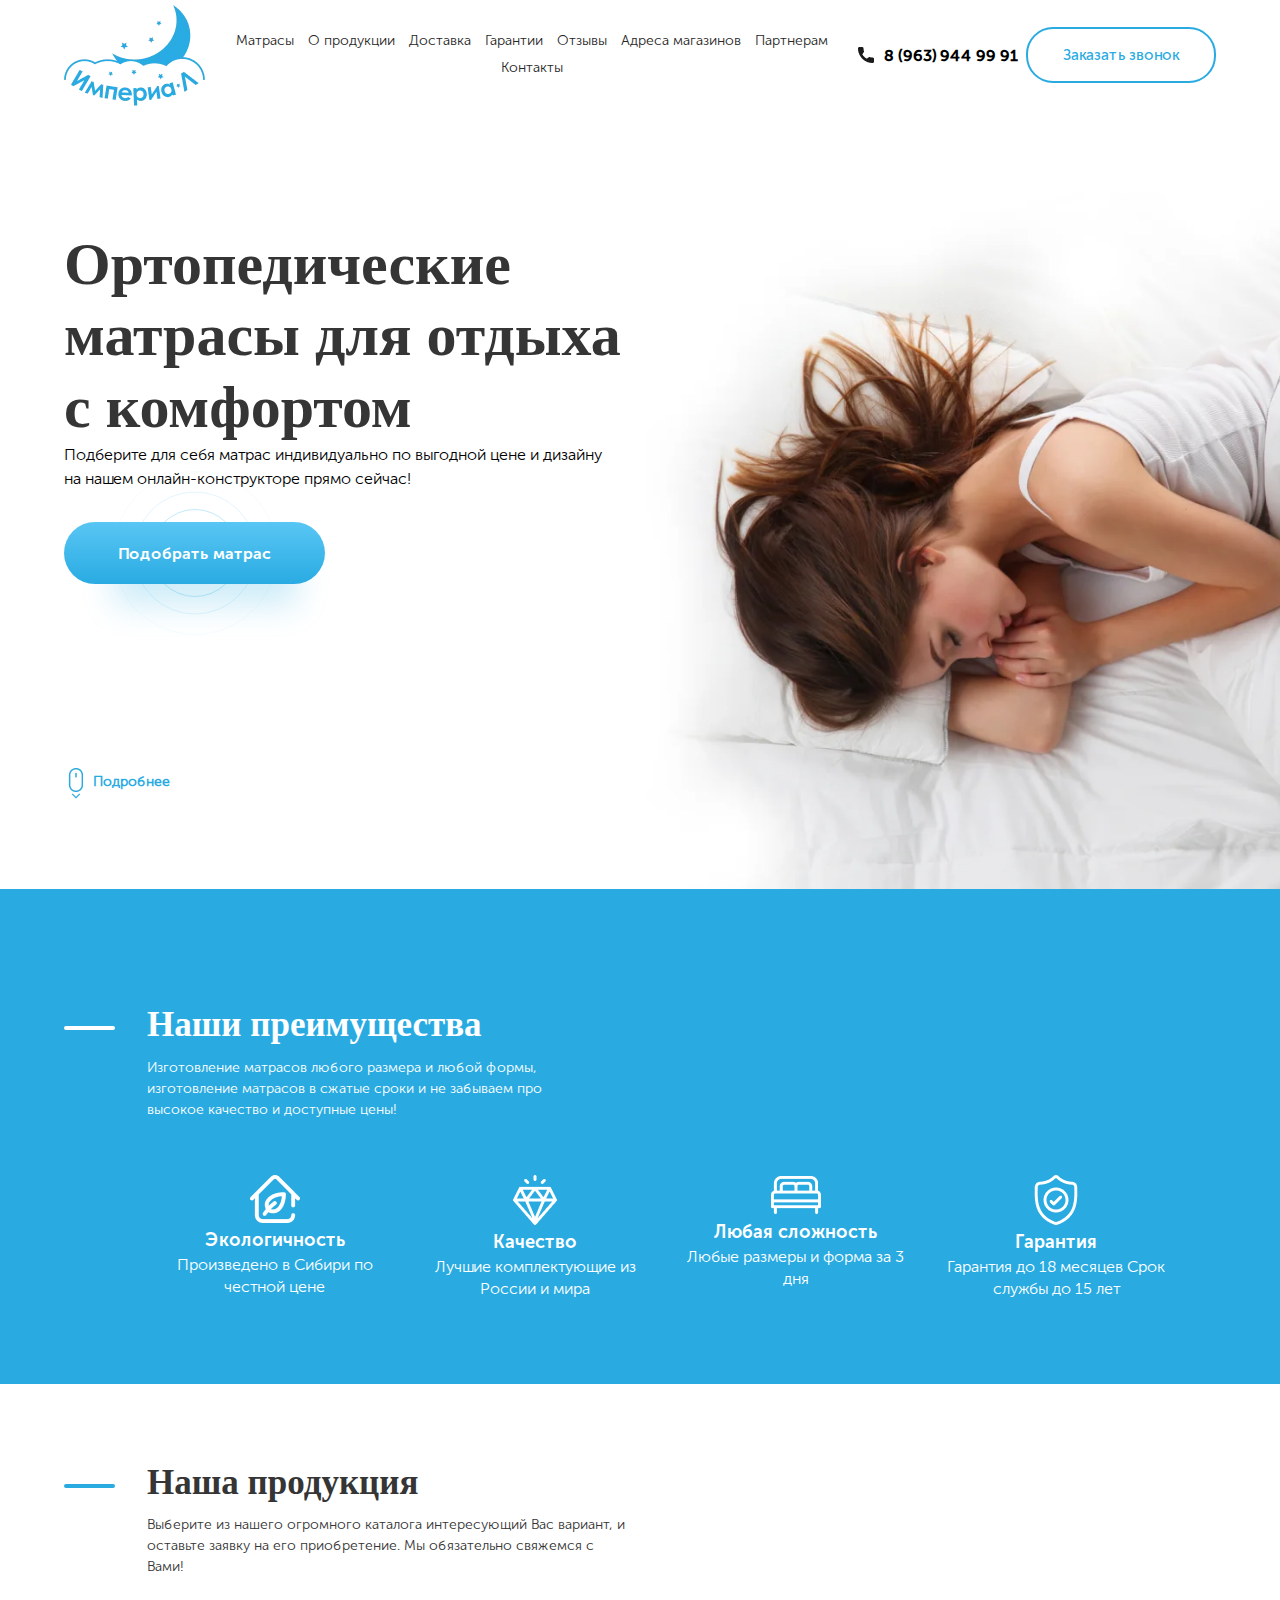
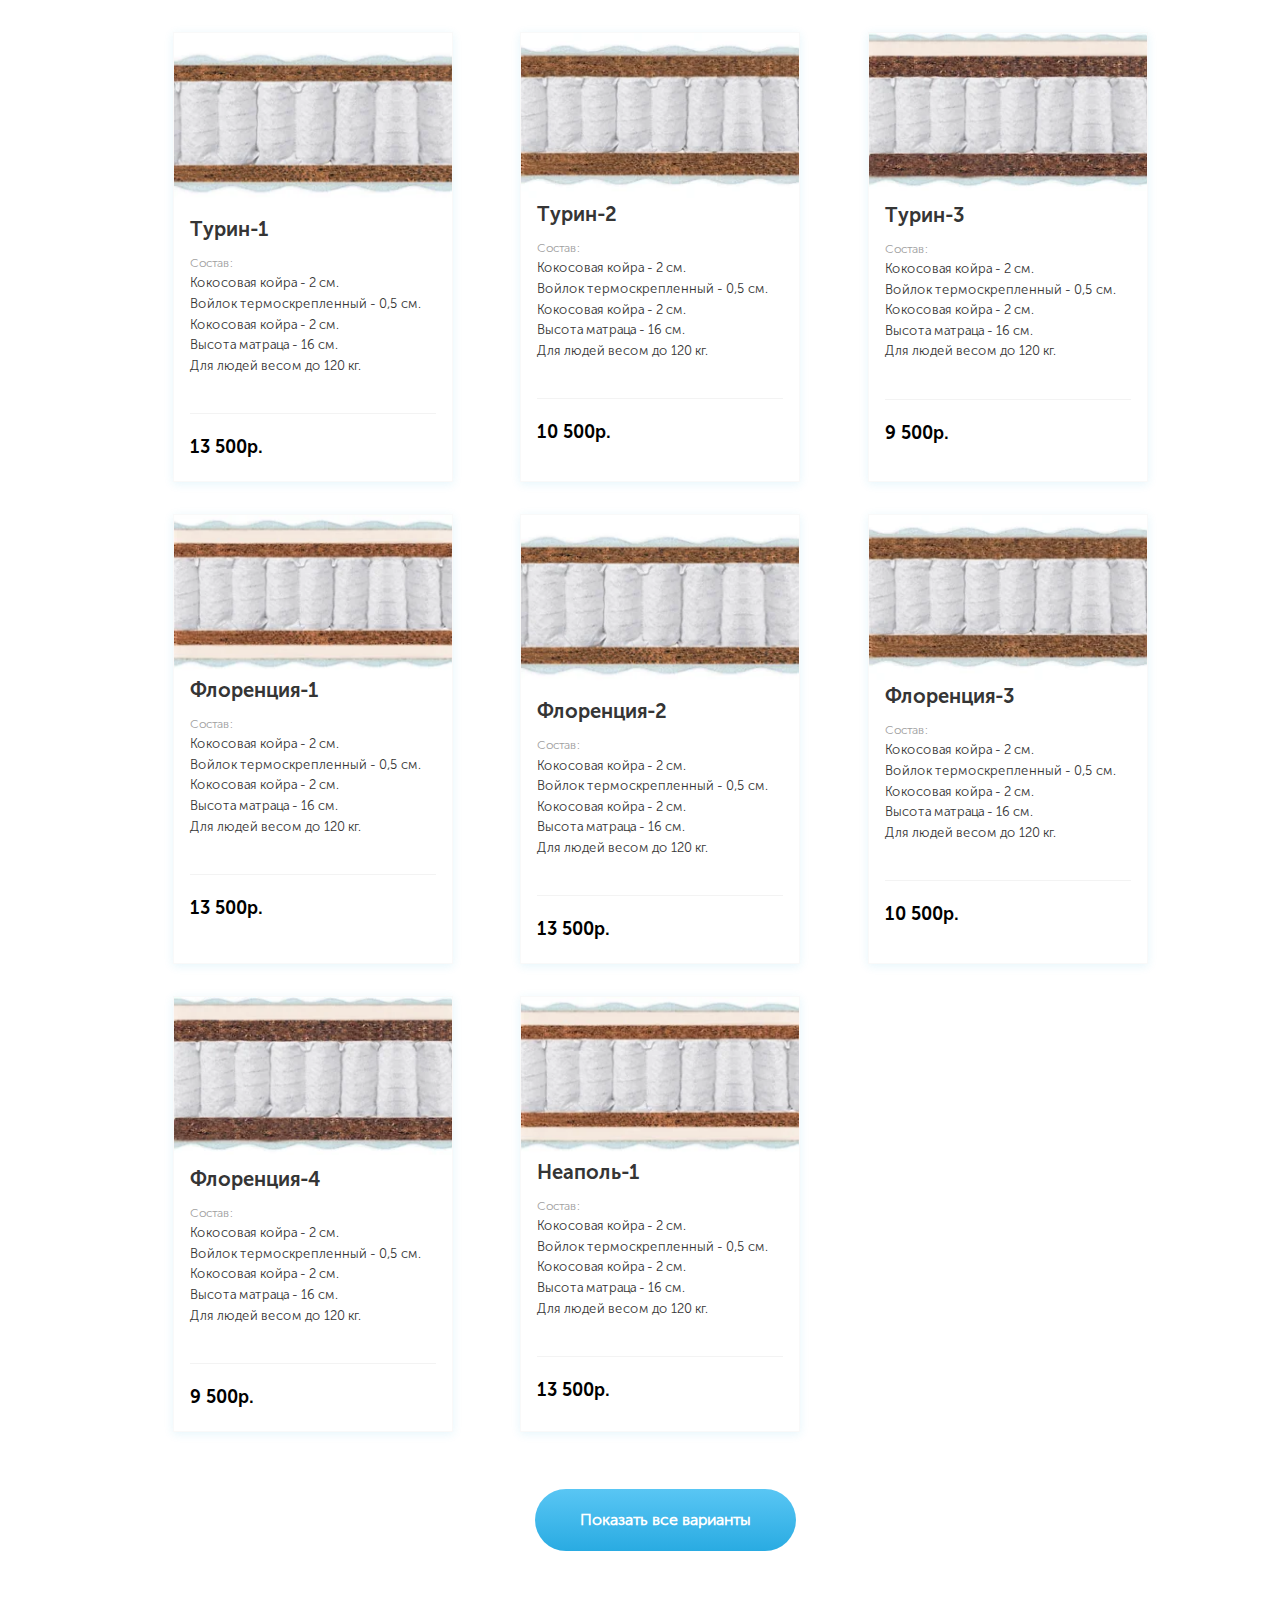
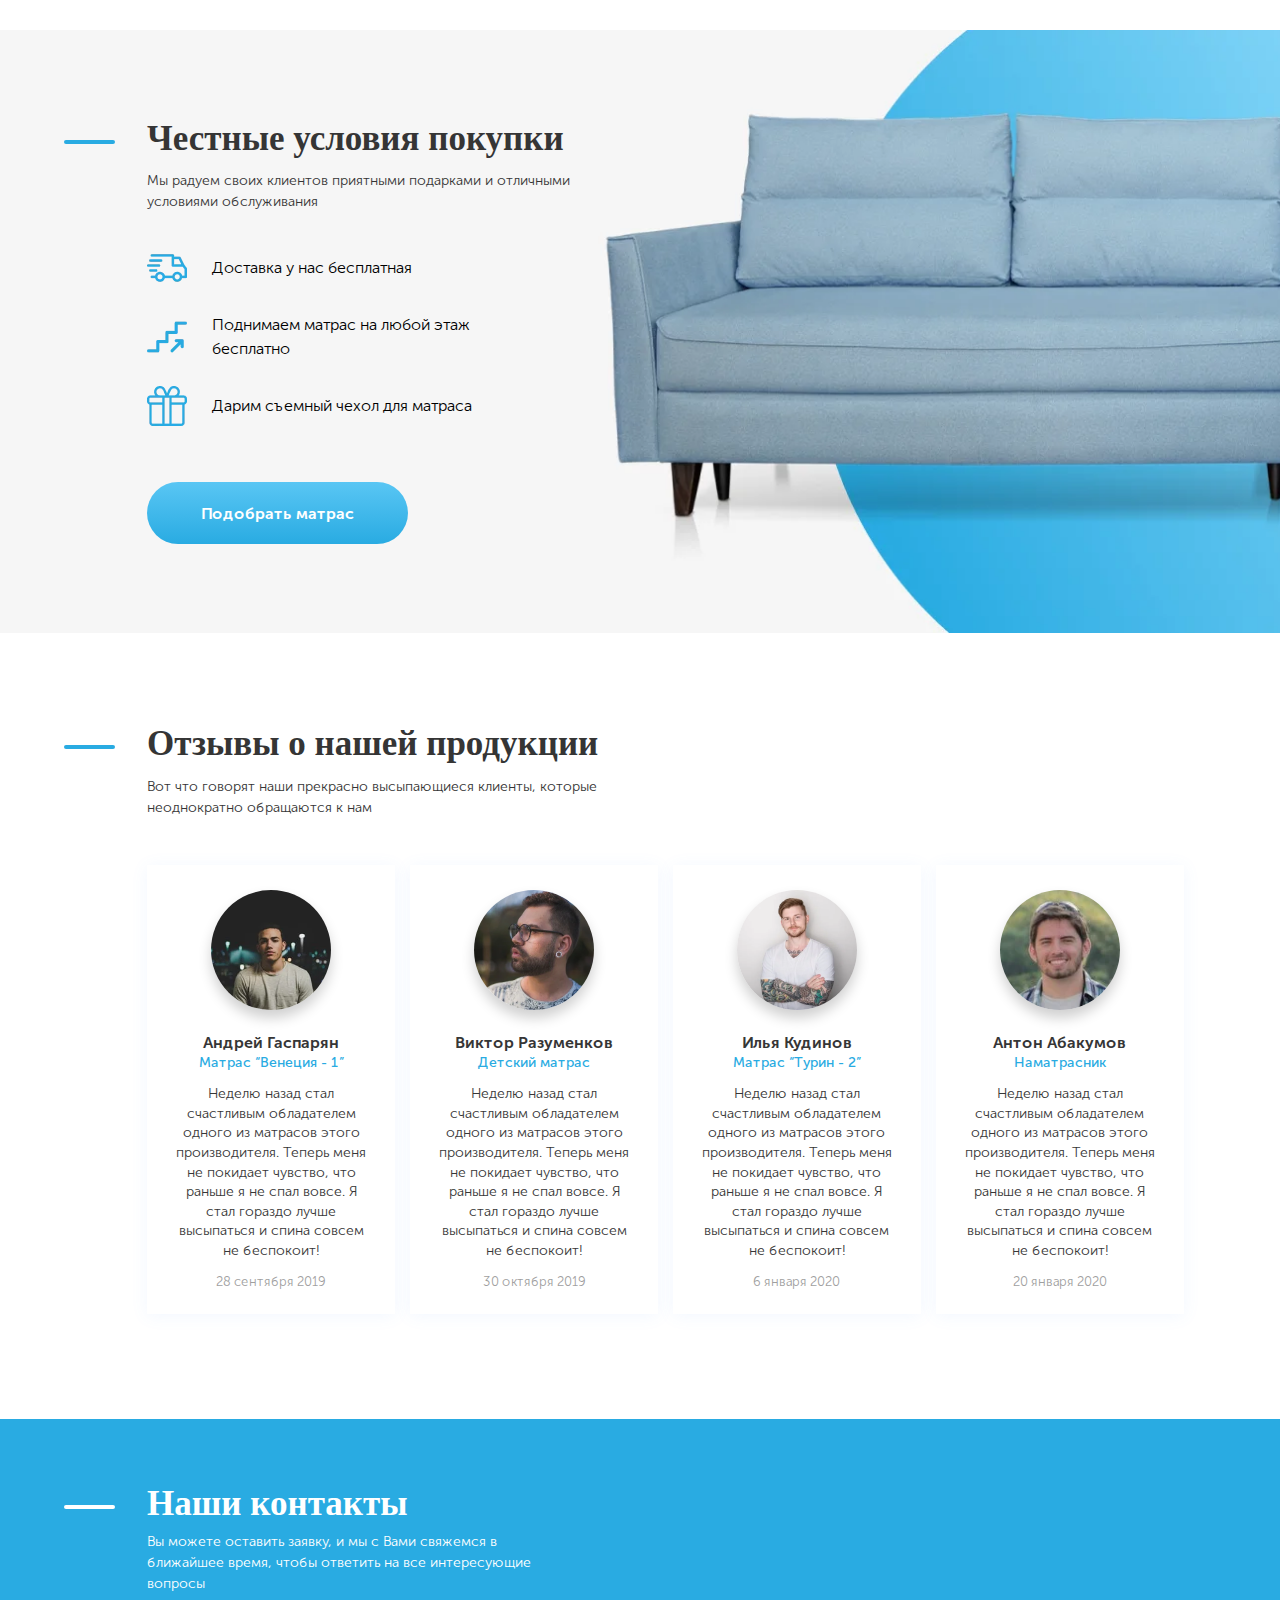
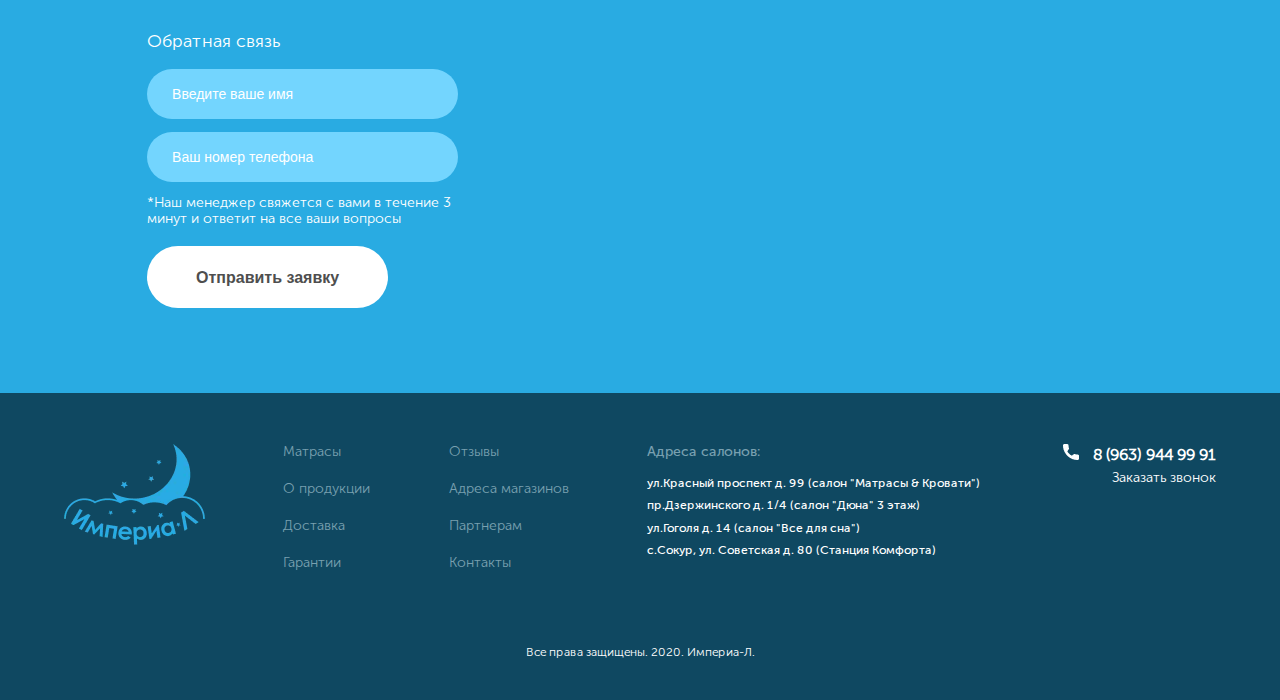
==== commit 2cca0db6: "fixed little things" ====
--- a/index.html
+++ b/index.html
@@ -11,6 +11,9 @@
 </head>
 
 <body>
+    <div class="main_container">
+
+
     <header>
         <img class="logo_img" src="./images/logo.webp" alt="">
         <div class="nav_links">
@@ -27,7 +30,7 @@
             <img src="./images/phoneImg.webp" alt="">
             <b>8 (963) 944 99 91</b>
         </div>
-        <a class="button_call_me" href="./success.html">Заказать звонок</a>
+        <a class="button_call_me" href="#contacts">Заказать звонок</a>
     </header>
 
     <div class="main_offer_background">
@@ -45,7 +48,7 @@
                     <div class="ellipse ellipse1"></div>
                 </div>
                 <div class="button_shadow"></div>
-                <a href="./success.html" class="choose_mattress_button">Подобрать матрас
+                <a href="#contacts" class="choose_mattress_button">Подобрать матрас
                 </a>
             </div>
             <div class="show_more">
@@ -112,7 +115,7 @@
 
     </div>
 
-    <div  id="matrases" class="our_products">
+    <div id="matrases" class="our_products">
         <div class="blue_line_container">
             <div class="blue_line"></div>
             <div class="products_container">
@@ -329,7 +332,7 @@
 
 
                 </div>
-                <a href="./success.html" class="button_show_all_vars">Показать все варианты</a>
+                <a href="#contacts" class="button_show_all_vars">Показать все варианты</a>
             </div>
 
 
@@ -361,7 +364,8 @@
                     </div>
                 </div>
 
-                <a href="./success.html" class="choose_mattress_button choose_mattress_button_padding">Подобрать матрас</a>
+                <a href="#contacts" class="choose_mattress_button choose_mattress_button_padding">Подобрать
+                    матрас</a>
 
 
             </div>
@@ -485,20 +489,20 @@
                         интересующие вопросы </p>
 
 
-                    <form action="submit">
+                    <form action="success.html">
                         <p class="form_title">
                             Обратная связь
                         </p>
-                        <input class="user_name" type="text" placeholder="Введите ваше имя">
-                        <input class="user_tel" type="tel" placeholder="Ваш номер телефона">
+                        <input class="user_name" name="name" type="text" placeholder="Введите ваше имя" required>
+                        <input pattern='^\+?\d{0,13}' name="phone" class="user_tel" type="tel" placeholder="Ваш номер телефона" required>
 
                         <p class="form_hint">
                             *Наш менеджер свяжется с вами в течение 3 минут и ответит на все ваши вопросы
                         </p>
 
-                        <input  class="button_submit_form" type="submit" value="Отправить заявку">
-
+                        <input class="button_submit_form" type="submit" value="Отправить заявку">
                     </form>
+
 
 
 
@@ -539,18 +543,20 @@
             </div>
             <div class="call_me">
                 <div class="phone_number">
-                <img src="./images/white_phone_logo.webp" alt="">
-                <b>8 (963) 944 99 91</b>
-
-                </div>
-            <a href="" class="get_call">
-                Заказать звонок
-            </a>
+                    <img src="./images/white_phone_logo.webp" alt="">
+                    <b>8 (963) 944 99 91</b>
+
+                </div>
+                <a href="" class="get_call">
+                    Заказать звонок
+                </a>
             </div>
         </div>
         <p class="rights">Все права защищены. 2020. Империа-Л.</p>
     </footer>
 
+</div>
+
 </body>
 
 </html>--- a/style.css
+++ b/style.css
@@ -2,6 +2,28 @@
   margin: 0;
   padding: 0;
   box-sizing: border-box;
+}
+
+@font-face { 
+  font-family: "MuseoSansCyrl300";
+  src: url("./fonts/MuseoSansCyrl300.eot");
+  src: url("./fonts/MuseoSansCyrl300.eot?#iefix")format("embedded-opentype"),
+  url("./fonts/MuseoSansCyrl300.woff") format("woff");
+    font-style: normal;
+  font-weight: 300;
+  
+}
+@font-face { 
+  font-family: "MuseoSansCyrl500";
+  src:   url("./fonts/MuseoSansCyrl500.woff") format("woff");
+  font-style: normal;
+  font-weight: 500;
+}
+@font-face { 
+  font-family: "MuseoSansCyrl700";
+src:  url("./fonts/MuseoSansCyrl700.woff") format("woff");
+  font-style: normal;
+  font-weight: 700;
 }
 
 html {
@@ -109,6 +131,7 @@
 }
 
 .choose_mattress_button {
+  font-family: 'MuseoSansCyrl700';
   display: flex;
   justify-content: center;
   align-items: center;
@@ -117,7 +140,7 @@
   border-radius: 31px;
   background: linear-gradient(0deg, #29ABE2 0%, #59C6F4 100%);
   font-size: 16px;
-  font-weight: 700;
+  /* font-weight: 700; */
   line-height: 19.2px;
   text-align: center;
   color: white;
@@ -128,7 +151,7 @@
 button,
 p,
 b {
-  font-family: "Museo Sans Cyrl", sans-serif;
+  font-family: "MuseoSansCyrl300" ;
   text-decoration: none;
 }
 
@@ -169,12 +192,15 @@
 }
 
 header .call_us b {
+  font-family: "MuseoSansCyrl500";
   font-size: 16px;
   white-space: nowrap;
   margin: 0 0 0 10px;
 }
 
 header .button_call_me {
+  font-family: "MuseoSansCyrl500";
+
   padding: 17px 35px;
   border-radius: 27px;
   border: 2px solid #29ABE2;
@@ -184,7 +210,6 @@
   align-items: center;
   text-wrap: nowrap;
   font-size: 15px;
-  font-weight: 500;
   line-height: 18px;
   color: #29ABE2;
 }
@@ -281,6 +306,7 @@
 }
 
 .main_offer .show_more {
+  font-family: 'MuseoSansCyrl500';
   display: flex;
   align-items: start;
   margin: 113px 0 0 0;
@@ -335,8 +361,8 @@
 
 .advantages .white_line_container .advantages_container .advantages_list .advantage .adv_title {
   font-size: 18px;
-  font-weight: 700;
   line-height: 27px;
+  font-family: 'MuseoSansCyrl700';
 }
 
 .advantages .white_line_container .advantages_container .advantages_list .advantage .adv_description {
@@ -392,10 +418,11 @@
 
 .our_products .blue_line_container .products_container .product_list .product_item .prod_info .prod_description .prod_title {
   font-size: 20px;
-  font-weight: 700;
   line-height: 24px;
   text-align: left;
   color: #353535;
+  font-family: 'MuseoSansCyrl700';
+
 }
 
 .our_products .blue_line_container .products_container .product_list .product_item .prod_info .prod_description .prod_structure .structure_title {
@@ -421,8 +448,8 @@
 }
 
 .our_products .blue_line_container .products_container .product_list .product_item .prod_info .prod_price .price {
+  font-family: 'MuseoSansCyrl700';
   font-size: 18px;
-  font-weight: 700;
   line-height: 21.6px;
   text-align: left;
 }
@@ -520,15 +547,16 @@
 
 .prod_feedback .feedback_container .feedback_list .feedback .person_name {
   font-size: 16px;
-  font-weight: 700;
+  font-family: 'MuseoSansCyrl700';
   line-height: 21.6px;
   color: #363636;
   margin: 18px 0 1px 0;
 }
 
 .prod_feedback .feedback_container .feedback_list .feedback .purchased_prod {
+  font-family: 'MuseoSansCyrl500';
+
   font-size: 14px;
-  font-weight: 600;
   line-height: 18.9px;
   color: #29ABE2;
 }
@@ -670,8 +698,9 @@
 }
 
 footer .footer_container .address_list .address_title {
+  font-family: 'MuseoSansCyrl500';
+
   font-size: 14px;
-  font-weight: 500;
   line-height: 16.8px;
   text-align: left;
   color: #79A0B0;
@@ -680,11 +709,12 @@
 
 footer .footer_container .address_list .address_point {
   font-size: 12px;
-  font-weight: 500;
   line-height: 14.4px;
   text-align: left;
   color: #FFFFFF;
   margin: 0 0 8px 0;
+  font-family: 'MuseoSansCyrl500';
+
 }
 
 footer .footer_container .call_me {
